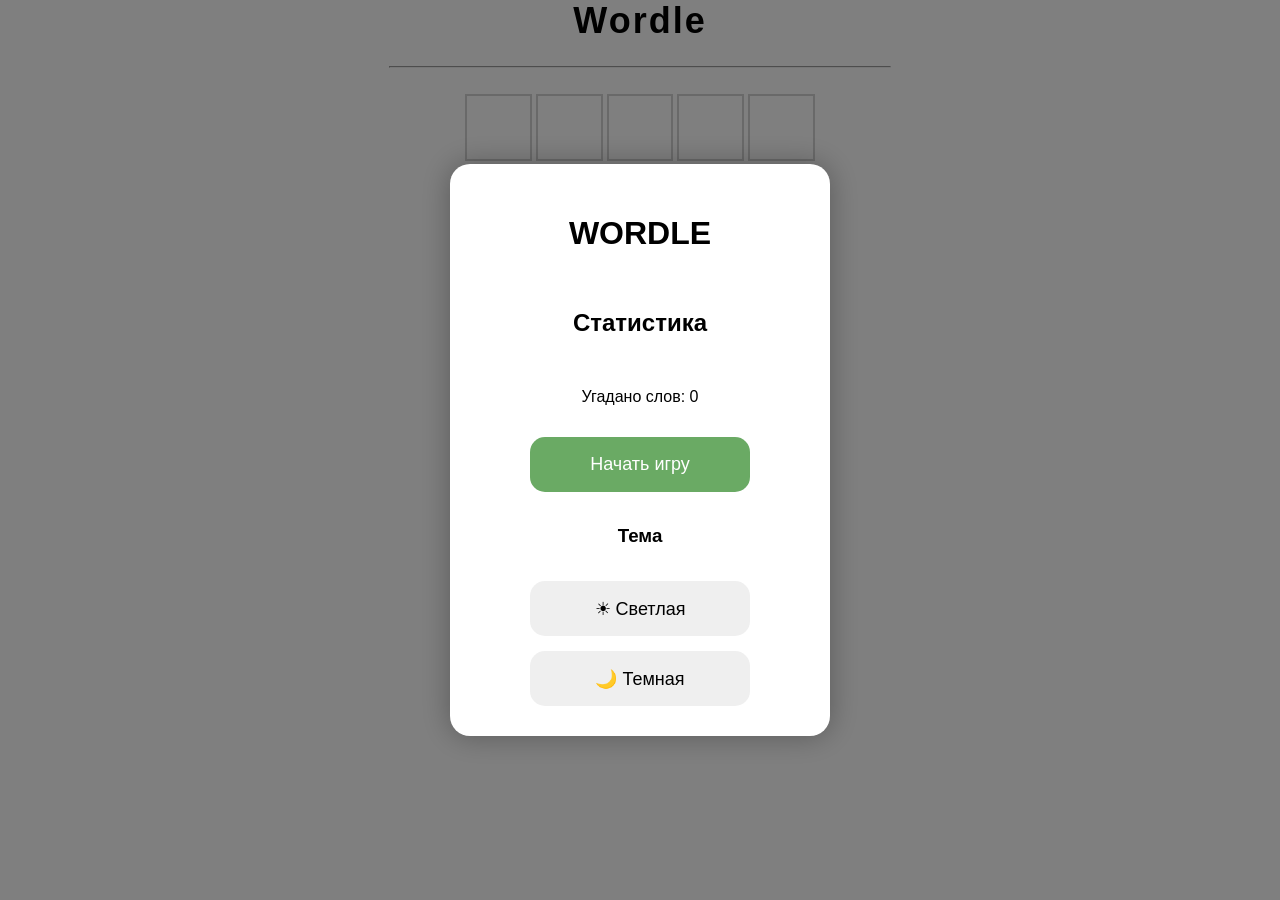
==== index.html @ 055d3eb2 "пополнен список слов и исправлена ошибка с вводом слова которого нет в списке" ====
<html>
    <head>
        <title>Wordle</title>
        <meta charset="UTF-8">
        <meta name="viewport" content="width=device-width, initial-scale=1.0, user-scalable=no">
        <link rel="stylesheet" href="styles.css">
        <script src="scrypt.js"></script>
    </head>
    <body>
        <h1 id="title">Wordle</h1>
        <hr>
        <br>
        <div id="board"></div>
        <br>
        <h1 id="answer"></h1>
        <div id="keyboard"></div>
        <div id="menu">
    <div class="menu-content">

        <h1>WORDLE</h1>
        <h2>Статистика</h2>

        <p>Угадано слов: <span id="wins-count">0</span></p>

        <button id="start-btn">
            Начать игру
        </button>

        <h3>Тема</h3>

        <button id="light-theme">
            ☀ Светлая
        </button>

        <button id="dark-theme">
            🌙 Темная
        </button>
        

    </div>
</div>
    </body>
</html>
---- styles.css ----
:root {
    --bg-body: white;
    --text-primary: black;
    --tile-border: lightgray;
    --menu-bg: white;
    --key-btn-bg: #d3d6da;
    --key-btn-text: black;
    --stats-bg: #f2f2f2;
    --correct-bg: #6AAA64;
    --present-bg: #C9B458;
    --absent-bg: #787C7E;
    --overlay-bg: rgba(0,0,0,0.5);
}

.dark-theme {
    --bg-body: #121213;
    --text-primary: white;
    --tile-border: #3a3a3c;
    --menu-bg: #202124;
    --key-btn-bg: #818384;
    --key-btn-text: white;
    --stats-bg: #2c2c2c;
    --correct-bg: #6AAA64;
    --present-bg: #C9B458;
    --absent-bg: #787C7E;
    --overlay-bg: rgba(0,0,0,0.5);
}

body {
    font-family: Arial, Helvetica, sans-serif;
    text-align: center;
    margin: 0;
    overflow-x: hidden;
    background: var(--bg-body);
    color: var(--text-primary);
}

hr {
    width: 90%;
    max-width: 500px;
}

#title {
    font-size: 36px;
    font-weight: bold;
    letter-spacing: 2px;
}

#board {
    width: min(90vw, 350px);
    margin: 0 auto;
    display: grid;
    grid-template-columns: repeat(5, 1fr);
    gap: 4px;
}

.tile {
    border: 2px solid var(--tile-border);
    aspect-ratio: 1;
    width: 100%;
    box-sizing: border-box;
    color: var(--text-primary);
    font-size: clamp(24px, 8vw, 36px);
    font-weight: bold;
    display: flex;
    justify-content: center;
    align-items: center;
}

.correct {
    background-color: var(--correct-bg);
    color: white;
    border-color: white;
}

.present {
    background-color: var(--present-bg);
    color: white;
    border-color: white;
}

.absent {
    background-color: var(--absent-bg);
    color: white;
    border-color: white;
}

#answer {
    font-size: 24px;
    margin-top: 20px;
}

#keyboard {
    display: none;
}

@media (max-width: 1024px) {
    body {
        display: flex;
        flex-direction: column;
        align-items: center;
        min-height: 100vh;
        padding: 10px 0 20px;
        box-sizing: border-box;
    }

    #board {
        width: min(90vw, 350px);
        margin-bottom: 20px;
    }

    #keyboard {
        display: flex;
        flex-direction: column;
        align-items: center;
        width: 95vw;
        max-width: 500px;
        margin-top: 20px;
        gap: 6px;
    }

    #keyboard div {
        display: flex;
        justify-content: center;
        gap: 4px;
        width: 100%;
    }

    .key-btn {
        flex: 1;
        min-width: 0;
        background-color: var(--key-btn-bg);
        color: var(--key-btn-text);
        border: none;
        border-radius: 8px;
        font-size: clamp(12px, 4vw, 20px);
        font-weight: bold;
        padding: 12px 0;
        touch-action: manipulation;
    }

    .key-btn.special {
        flex: 1.8;
    }

    #answer {
        font-size: 18px;
        margin: 15px 0 10px;
    }
}

#menu {
    position: fixed;
    inset: 0;
    background: var(--overlay-bg);
    display: flex;
    justify-content: center;
    align-items: center;
    z-index: 1000;
}

.menu-content {
    width: 320px;
    background: var(--menu-bg);
    border-radius: 20px;
    padding: 30px;
    display: flex;
    flex-direction: column;
    align-items: center;
    gap: 15px;
    box-shadow: 0 0 30px rgba(0,0,0,0.3);
}

.menu-content button {
    width: 220px;
    height: 55px;
    border: none;
    border-radius: 15px;
    font-size: 18px;
    cursor: pointer;
}

#start-btn {
    background: #6AAA64;
    color: white;
}

.stats {
    background: var(--stats-bg);
    padding: 15px;
    border-radius: 15px;
    width: 200px;
    margin-bottom: 15px;
}
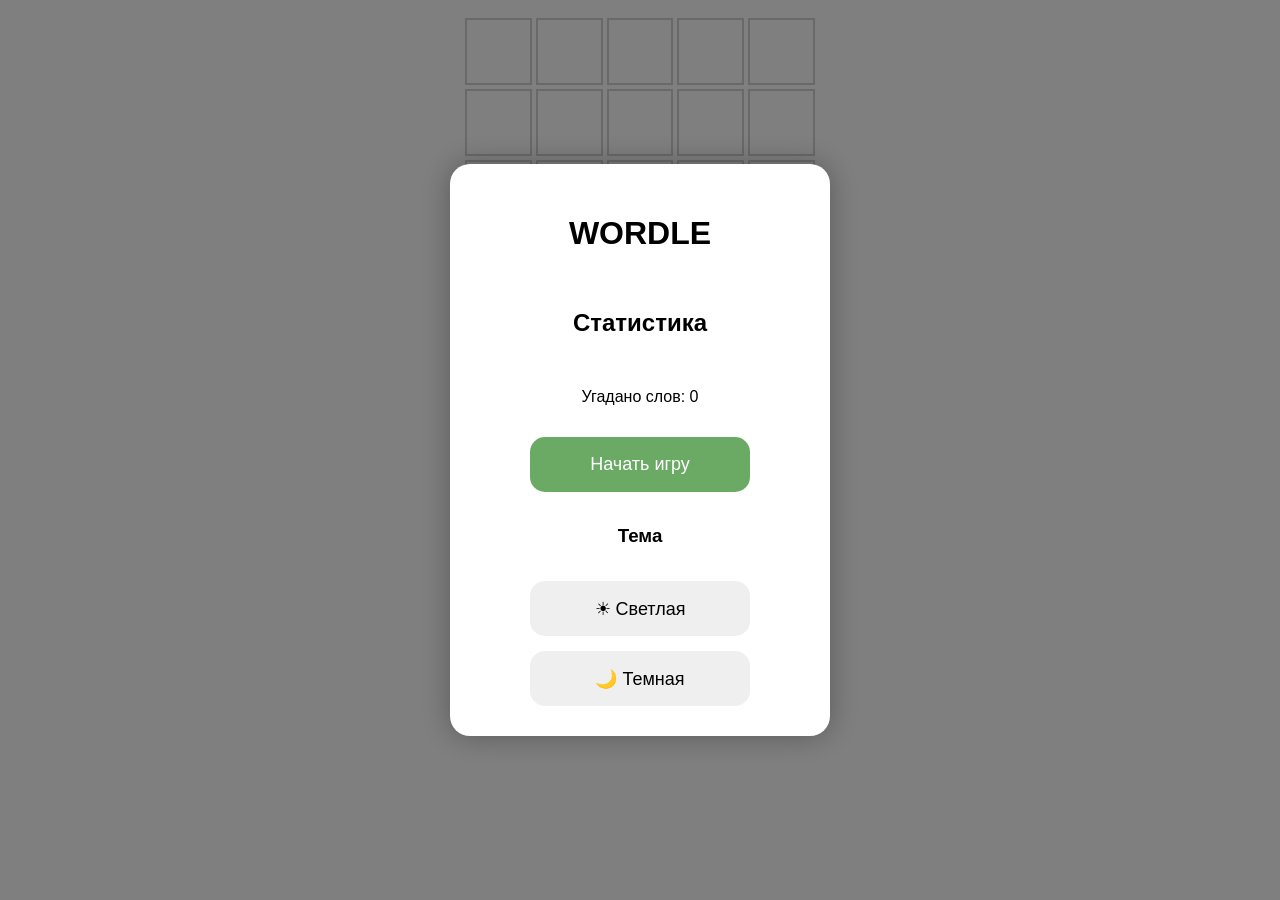
==== commit 6c372361: "справлена ошибка с переходом на новую строку после того, как пользователь написал слово которого нет" ====
--- a/index.html
+++ b/index.html
@@ -7,8 +7,6 @@
         <script src="scrypt.js"></script>
     </head>
     <body>
-        <h1 id="title">Wordle</h1>
-        <hr>
         <br>
         <div id="board"></div>
         <br>
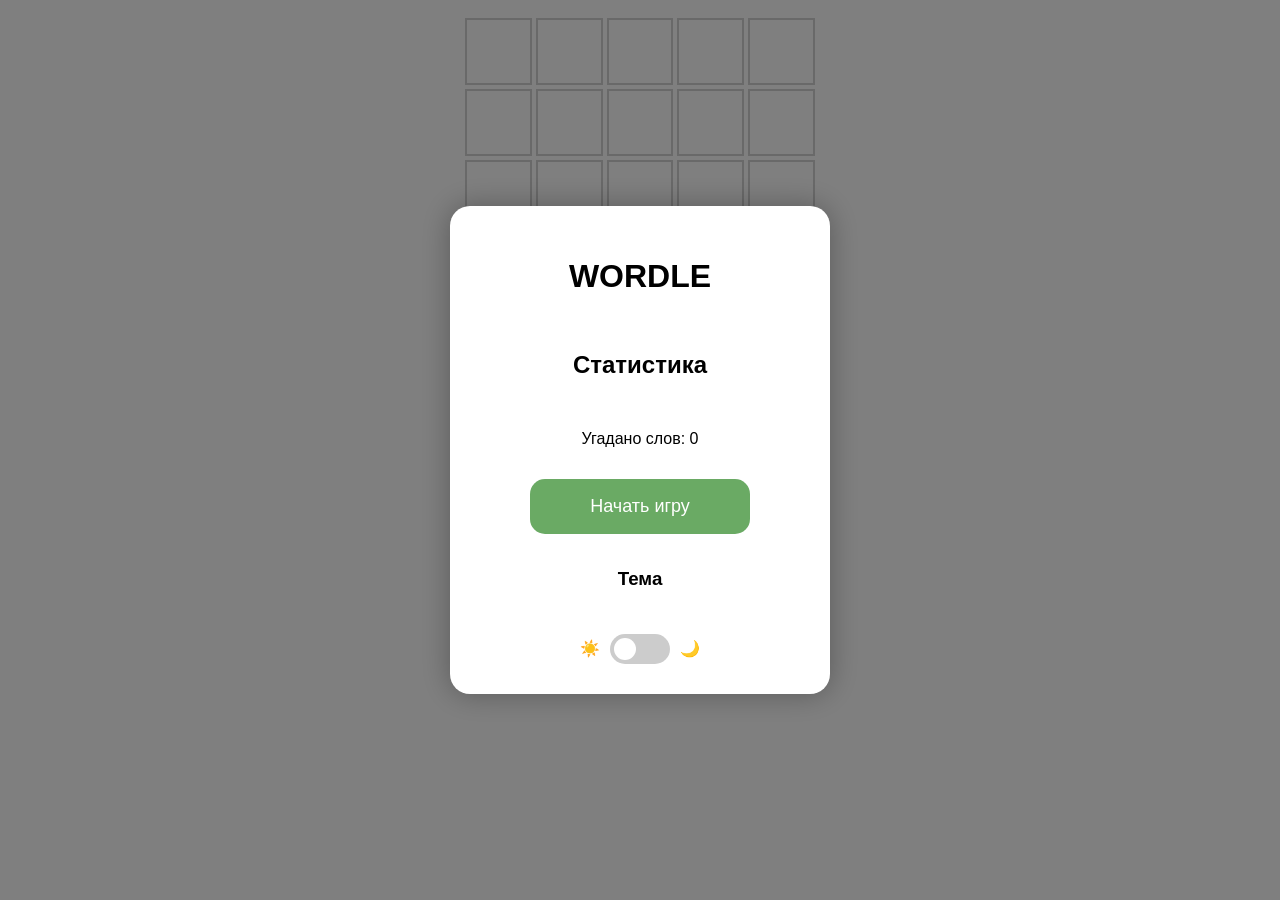
==== commit bc236f49: "изменена плашка выбора темы и пополнен список слов" ====
--- a/index.html
+++ b/index.html
@@ -14,27 +14,21 @@
         <div id="keyboard"></div>
         <div id="menu">
     <div class="menu-content">
-
         <h1>WORDLE</h1>
         <h2>Статистика</h2>
-
         <p>Угадано слов: <span id="wins-count">0</span></p>
-
         <button id="start-btn">
             Начать игру
         </button>
-
-        <h3>Тема</h3>
-
-        <button id="light-theme">
-            ☀ Светлая
-        </button>
-
-        <button id="dark-theme">
-            🌙 Темная
-        </button>
-        
-
+                <h3>Тема</h3>
+        <div class="theme-switch-wrapper">
+            <span>☀️</span>
+            <label class="theme-switch">
+                <input type="checkbox" id="theme-toggle">
+                <span class="slider round"></span>
+            </label>
+            <span>🌙</span>
+        </div>
     </div>
 </div>
     </body>
--- a/styles.css
+++ b/styles.css
@@ -100,13 +100,13 @@
         flex-direction: column;
         align-items: center;
         min-height: 100vh;
-        padding: 10px 0 20px;
+        padding: 4px 0 ;
         box-sizing: border-box;
     }
 
     #board {
         width: min(90vw, 350px);
-        margin-bottom: 20px;
+        margin-bottom: 3px;
     }
 
     #keyboard {
@@ -115,7 +115,7 @@
         align-items: center;
         width: 95vw;
         max-width: 500px;
-        margin-top: 20px;
+        margin-top: 3px;
         gap: 6px;
     }
 
@@ -191,4 +191,65 @@
     border-radius: 15px;
     width: 200px;
     margin-bottom: 15px;
+}
+
+.theme-switch-wrapper {
+    display: flex;
+    align-items: center;
+    justify-content: center;
+    gap: 10px;
+    margin-top: 10px;
+}
+
+.theme-switch {
+    position: relative;
+    display: inline-block;
+    width: 60px;
+    height: 30px;
+}
+
+.theme-switch input {
+    opacity: 0;
+    width: 0;
+    height: 0;
+}
+
+.slider {
+    position: absolute;
+    cursor: pointer;
+    top: 0;
+    left: 0;
+    right: 0;
+    bottom: 0;
+    background-color: #ccc;
+    transition: 0.3s;
+    border-radius: 30px;
+}
+
+.slider:before {
+    position: absolute;
+    content: "";
+    height: 22px;
+    width: 22px;
+    left: 4px;
+    bottom: 4px;
+    background-color: white;
+    transition: 0.3s;
+    border-radius: 50%;
+}
+
+input:checked + .slider {
+    background-color: #2196f3;
+}
+
+input:checked + .slider:before {
+    transform: translateX(30px);
+}
+
+.dark-theme .slider {
+    background-color: #555;
+}
+
+.dark-theme input:checked + .slider {
+    background-color: #0f6bff;
 }
